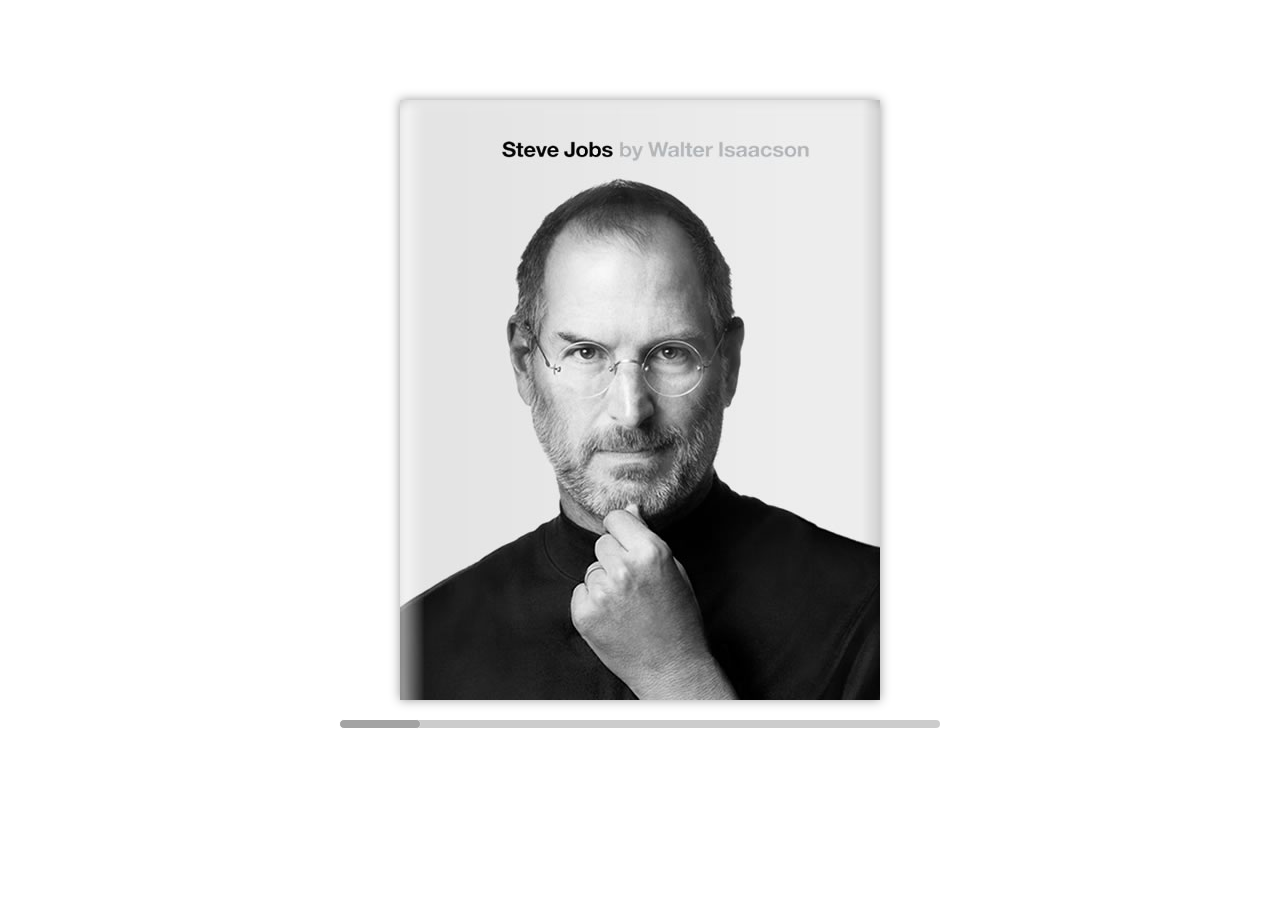
==== AIbook/K2/Roxanne/index.html @ 321df321 "change" ====
<!doctype html>
<!--[if lt IE 7 ]> <html lang="en" class="ie6"> <![endif]-->
<!--[if IE 7 ]>    <html lang="en" class="ie7"> <![endif]-->
<!--[if IE 8 ]>    <html lang="en" class="ie8"> <![endif]-->
<!--[if IE 9 ]>    <html lang="en" class="ie9"> <![endif]-->
<!--[if !IE]><!--> <html lang="en"> <!--<![endif]-->
<head>
<script type="text/javascript" src="../../extras/jquery.min.1.7.js"></script>
<script type="text/javascript" src="../../extras/jquery-ui-1.8.20.custom.min.js"></script>
<script type="text/javascript" src="../../extras/jquery.mousewheel.min.js"></script>
<script type="text/javascript" src="../../extras/modernizr.2.5.3.min.js"></script>
<script type="text/javascript" src="../../lib/hash.js"></script>
</head>
<body>

<div id="canvas">
	<div id="book-zoom">
		<div class="sj-book">
			<div depth="5" class="hard"> <div class="side"></div> </div>
			<div depth="5" class="hard front-side"> <div class="depth"></div> </div>
			<div class="own-size"></div>
			<div class="own-size even"></div>
			<div class="hard fixed back-side p111"> <div class="depth"></div> </div>
			<div class="hard p112"></div>
		</div>
	</div>
	<div id="slider-bar" class="turnjs-slider">
		<div id="slider"></div>
	</div>
</div>


<script type="text/javascript">

function loadApp() {
	
	var flipbook = $('.sj-book');

	// Check if the CSS was already loaded
	
	if (flipbook.width()==0 || flipbook.height()==0) {
		setTimeout(loadApp, 10);
		return;
	}

	// Mousewheel

	$('#book-zoom').mousewheel(function(event, delta, deltaX, deltaY) {

		var data = $(this).data(),
			step = 30,
			flipbook = $('.sj-book'),
			actualPos = $('#slider').slider('value')*step;

		if (typeof(data.scrollX)==='undefined') {
			data.scrollX = actualPos;
			data.scrollPage = flipbook.turn('page');
		}

		data.scrollX = Math.min($( "#slider" ).slider('option', 'max')*step,
			Math.max(0, data.scrollX + deltaX));

		var actualView = Math.round(data.scrollX/step),
			page = Math.min(flipbook.turn('pages'), Math.max(1, actualView*2 - 2));

		if ($.inArray(data.scrollPage, flipbook.turn('view', page))==-1) {
			data.scrollPage = page;
			flipbook.turn('page', page);
		}

		if (data.scrollTimer)
			clearInterval(data.scrollTimer);
		
		data.scrollTimer = setTimeout(function(){
			data.scrollX = undefined;
			data.scrollPage = undefined;
			data.scrollTimer = undefined;
		}, 1000);

	});

	// Slider

	$( "#slider" ).slider({
		min: 1,
		max: 100,

		start: function(event, ui) {

			if (!window._thumbPreview) {
				_thumbPreview = $('<div />', {'class': 'thumbnail'}).html('<div></div>');
				setPreview(ui.value);
				_thumbPreview.appendTo($(ui.handle));
			} else
				setPreview(ui.value);

			moveBar(false);

		},

		slide: function(event, ui) {

			setPreview(ui.value);

		},

		stop: function() {

			if (window._thumbPreview)
				_thumbPreview.removeClass('show');
			
			$('.sj-book').turn('page', Math.max(1, $(this).slider('value')*2 - 2));

		}
	});


	// URIs
	
	Hash.on('^page\/([0-9]*)$', {
		yep: function(path, parts) {

			var page = parts[1];

			if (page!==undefined) {
				if ($('.sj-book').turn('is'))
					$('.sj-book').turn('page', page);
			}

		},
		nop: function(path) {

			if ($('.sj-book').turn('is'))
				$('.sj-book').turn('page', 1);
		}
	});

	// Arrows

	$(document).keydown(function(e){

		var previous = 37, next = 39;

		switch (e.keyCode) {
			case previous:

				$('.sj-book').turn('previous');

			break;
			case next:
				
				$('.sj-book').turn('next');

			break;
		}

	});


	// Flipbook

	flipbook.bind(($.isTouch) ? 'touchend' : 'click', zoomHandle);

	flipbook.turn({
		elevation: 50,
		acceleration: !isChrome(),
		autoCenter: true,
		gradients: true,
		duration: 1000,
		pages: 112,
		when: {
			turning: function(e, page, view) {
				
				var book = $(this),
					currentPage = book.turn('page'),
					pages = book.turn('pages');

				if (currentPage>3 && currentPage<pages-3) {
				
					if (page==1) {
						book.turn('page', 2).turn('stop').turn('page', page);
						e.preventDefault();
						return;
					} else if (page==pages) {
						book.turn('page', pages-1).turn('stop').turn('page', page);
						e.preventDefault();
						return;
					}
				} else if (page>3 && page<pages-3) {
					if (currentPage==1) {
						book.turn('page', 2).turn('stop').turn('page', page);
						e.preventDefault();
						return;
					} else if (currentPage==pages) {
						book.turn('page', pages-1).turn('stop').turn('page', page);
						e.preventDefault();
						return;
					}
				}

				updateDepth(book, page);
				
				if (page>=2)
					$('.sj-book .p2').addClass('fixed');
				else
					$('.sj-book .p2').removeClass('fixed');

				if (page<book.turn('pages'))
					$('.sj-book .p111').addClass('fixed');
				else
					$('.sj-book .p111').removeClass('fixed');

				Hash.go('page/'+page).update();
					
			},

			turned: function(e, page, view) {

				var book = $(this);

				if (page==2 || page==3) {
					book.turn('peel', 'br');
				}

				updateDepth(book);
				
				$('#slider').slider('value', getViewNumber(book, page));

				book.turn('center');

			},

			start: function(e, pageObj) {
		
				moveBar(true);

			},

			end: function(e, pageObj) {
			
				var book = $(this);

				updateDepth(book);

				setTimeout(function() {
					
					$('#slider').slider('value', getViewNumber(book));

				}, 1);

				moveBar(false);

			},

			missing: function (e, pages) {

				for (var i = 0; i < pages.length; i++) {
					addPage(pages[i], $(this));
				}

			}
		}
	});


	$('#slider').slider('option', 'max', numberOfViews(flipbook));

	flipbook.addClass('animated');

	// Show canvas

	$('#canvas').css({visibility: ''});
}

// Hide canvas

$('#canvas').css({visibility: 'hidden'});

// Load turn.js

yepnope({
	test : Modernizr.csstransforms,
	yep: ['../../lib/turn.min.js'],
	nope: ['../../lib/turn.html4.min.js', 'css/jquery.ui.html4.css', 'css/steve-jobs-html4.css'],
	both: ['js/steve-jobs.js', 'css/jquery.ui.css', 'css/steve-jobs.css'],
	complete: loadApp
});

</script>

</body>
</html>
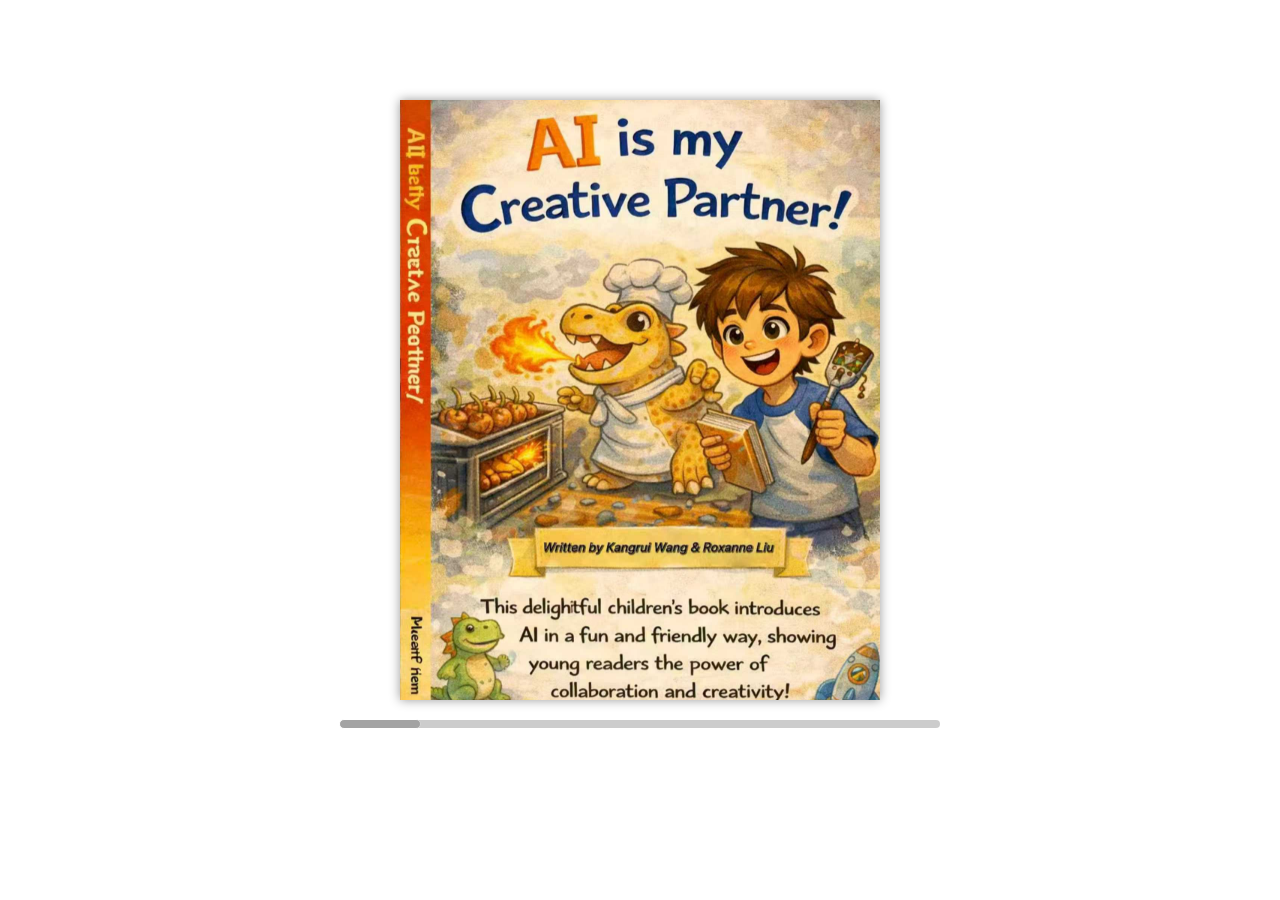
==== commit 6b3bccda: "draft" ====
--- a/AIbook/K2/Roxanne/index.html
+++ b/AIbook/K2/Roxanne/index.html
@@ -5,23 +5,23 @@
 <!--[if IE 9 ]>    <html lang="en" class="ie9"> <![endif]-->
 <!--[if !IE]><!--> <html lang="en"> <!--<![endif]-->
 <head>
-<script type="text/javascript" src="../../extras/jquery.min.1.7.js"></script>
-<script type="text/javascript" src="../../extras/jquery-ui-1.8.20.custom.min.js"></script>
-<script type="text/javascript" src="../../extras/jquery.mousewheel.min.js"></script>
-<script type="text/javascript" src="../../extras/modernizr.2.5.3.min.js"></script>
-<script type="text/javascript" src="../../lib/hash.js"></script>
+	<script type="text/javascript" src="../../extras/jquery.min.1.7.js"></script>
+	<script type="text/javascript" src="../../extras/jquery-ui-1.8.20.custom.min.js"></script>
+	<script type="text/javascript" src="../../extras/jquery.mousewheel.min.js"></script>
+	<script type="text/javascript" src="../../extras/modernizr.2.5.3.min.js"></script>
+	<script type="text/javascript" src="../../lib/hash.js"></script>
 </head>
 <body>
 
 <div id="canvas">
 	<div id="book-zoom">
 		<div class="sj-book">
-			<div depth="5" class="hard"> <div class="side"></div> </div>
-			<div depth="5" class="hard front-side"> <div class="depth"></div> </div>
-			<div class="own-size"></div>
-			<div class="own-size even"></div>
-			<div class="hard fixed back-side p111"> <div class="depth"></div> </div>
-			<div class="hard p112"></div>
+			<div depth="5" class="hard p1"><div class="side"></div></div>
+			<div depth="5" class="hard front-side p2"><div class="depth"></div></div>
+			<div class="own-size p3"></div>
+			<div class="own-size even p4"></div>
+			<div class="hard fixed back-side p15"><div class="depth"></div></div>
+			<div class="hard p16"></div>
 		</div>
 	</div>
 	<div id="slider-bar" class="turnjs-slider">
@@ -32,261 +32,263 @@
 
 <script type="text/javascript">
 
-function loadApp() {
-	
-	var flipbook = $('.sj-book');
-
-	// Check if the CSS was already loaded
-	
-	if (flipbook.width()==0 || flipbook.height()==0) {
-		setTimeout(loadApp, 10);
-		return;
-	}
-
-	// Mousewheel
-
-	$('#book-zoom').mousewheel(function(event, delta, deltaX, deltaY) {
-
-		var data = $(this).data(),
-			step = 30,
-			flipbook = $('.sj-book'),
-			actualPos = $('#slider').slider('value')*step;
-
-		if (typeof(data.scrollX)==='undefined') {
-			data.scrollX = actualPos;
-			data.scrollPage = flipbook.turn('page');
+	function loadApp() {
+
+		var flipbook = $('.sj-book');
+
+		// Check if the CSS was already loaded
+
+		if (flipbook.width()==0 || flipbook.height()==0) {
+			setTimeout(loadApp, 10);
+			return;
 		}
 
-		data.scrollX = Math.min($( "#slider" ).slider('option', 'max')*step,
-			Math.max(0, data.scrollX + deltaX));
-
-		var actualView = Math.round(data.scrollX/step),
-			page = Math.min(flipbook.turn('pages'), Math.max(1, actualView*2 - 2));
-
-		if ($.inArray(data.scrollPage, flipbook.turn('view', page))==-1) {
-			data.scrollPage = page;
-			flipbook.turn('page', page);
-		}
-
-		if (data.scrollTimer)
-			clearInterval(data.scrollTimer);
-		
-		data.scrollTimer = setTimeout(function(){
-			data.scrollX = undefined;
-			data.scrollPage = undefined;
-			data.scrollTimer = undefined;
-		}, 1000);
-
-	});
-
-	// Slider
-
-	$( "#slider" ).slider({
-		min: 1,
-		max: 100,
-
-		start: function(event, ui) {
-
-			if (!window._thumbPreview) {
-				_thumbPreview = $('<div />', {'class': 'thumbnail'}).html('<div></div>');
+		// Mousewheel
+
+		$('#book-zoom').mousewheel(function(event, delta, deltaX, deltaY) {
+
+			var data = $(this).data(),
+					step = 30,
+					flipbook = $('.sj-book'),
+					actualPos = $('#slider').slider('value')*step;
+
+			if (typeof(data.scrollX)==='undefined') {
+				data.scrollX = actualPos;
+				data.scrollPage = flipbook.turn('page');
+			}
+
+			data.scrollX = Math.min($( "#slider" ).slider('option', 'max')*step,
+					Math.max(0, data.scrollX + deltaX));
+
+			var actualView = Math.round(data.scrollX/step),
+					page = Math.min(flipbook.turn('pages'), Math.max(1, actualView*2 - 2));
+
+			if ($.inArray(data.scrollPage, flipbook.turn('view', page))==-1) {
+				data.scrollPage = page;
+				flipbook.turn('page', page);
+			}
+
+			if (data.scrollTimer)
+				clearInterval(data.scrollTimer);
+
+			data.scrollTimer = setTimeout(function(){
+				data.scrollX = undefined;
+				data.scrollPage = undefined;
+				data.scrollTimer = undefined;
+			}, 1000);
+
+		});
+
+		// Slider
+
+		$( "#slider" ).slider({
+			min: 1,
+			max: 100,
+
+			start: function(event, ui) {
+
+				if (!window._thumbPreview) {
+					_thumbPreview = $('<div />', {'class': 'thumbnail'}).html('<div></div>');
+					setPreview(ui.value);
+					_thumbPreview.appendTo($(ui.handle));
+				} else
+					setPreview(ui.value);
+
+				moveBar(false);
+
+			},
+
+			slide: function(event, ui) {
+
 				setPreview(ui.value);
-				_thumbPreview.appendTo($(ui.handle));
-			} else
-				setPreview(ui.value);
-
-			moveBar(false);
-
-		},
-
-		slide: function(event, ui) {
-
-			setPreview(ui.value);
-
-		},
-
-		stop: function() {
-
-			if (window._thumbPreview)
-				_thumbPreview.removeClass('show');
-			
-			$('.sj-book').turn('page', Math.max(1, $(this).slider('value')*2 - 2));
-
-		}
-	});
-
-
-	// URIs
-	
-	Hash.on('^page\/([0-9]*)$', {
-		yep: function(path, parts) {
-
-			var page = parts[1];
-
-			if (page!==undefined) {
+
+			},
+
+			stop: function() {
+
+				if (window._thumbPreview)
+					_thumbPreview.removeClass('show');
+
+				$('.sj-book').turn('page', Math.max(1, $(this).slider('value')*2 - 2));
+
+			}
+		});
+
+
+		// URIs
+
+		Hash.on('^page\/([0-9]*)$', {
+			yep: function(path, parts) {
+
+				var page = parseInt(parts[1], 10) || 1;
+				var maxPage = $('.sj-book').turn('pages') || 15;
+				page = Math.max(1, Math.min(page, maxPage));
+
 				if ($('.sj-book').turn('is'))
 					$('.sj-book').turn('page', page);
-			}
-
-		},
-		nop: function(path) {
-
-			if ($('.sj-book').turn('is'))
-				$('.sj-book').turn('page', 1);
-		}
+
+			},
+			nop: function(path) {
+
+				if ($('.sj-book').turn('is'))
+					$('.sj-book').turn('page', 1);
+			}
+		});
+
+		// Arrows
+
+		$(document).keydown(function(e){
+
+			var previous = 37, next = 39;
+
+			switch (e.keyCode) {
+				case previous:
+
+					$('.sj-book').turn('previous');
+
+					break;
+				case next:
+
+					$('.sj-book').turn('next');
+
+					break;
+			}
+
+		});
+
+
+		// Flipbook
+
+		flipbook.bind(($.isTouch) ? 'touchend' : 'click', zoomHandle);
+
+		flipbook.turn({
+			elevation: 50,
+			acceleration: !isChrome(),
+			autoCenter: true,
+			gradients: true,
+			duration: 1000,
+			pages: 16,
+			when: {
+				turning: function(e, page, view) {
+					var book = $(this);
+					var pages = book.turn('pages');
+					page = Math.max(1, Math.min(page, pages));
+
+					var book = $(this),
+							currentPage = book.turn('page'),
+							pages = book.turn('pages');
+
+					if (currentPage>3 && currentPage<pages-3) {
+
+						if (page==1) {
+							book.turn('page', 2).turn('stop').turn('page', page);
+							e.preventDefault();
+							return;
+						} else if (page==pages) {
+							book.turn('page', pages-1).turn('stop').turn('page', page);
+							e.preventDefault();
+							return;
+						}
+					} else if (page>3 && page<pages-3) {
+						if (currentPage==1) {
+							book.turn('page', 2).turn('stop').turn('page', page);
+							e.preventDefault();
+							return;
+						} else if (currentPage==pages) {
+							book.turn('page', pages-1).turn('stop').turn('page', page);
+							e.preventDefault();
+							return;
+						}
+					}
+
+					updateDepth(book, page);
+
+					if (page>=2)
+						$('.sj-book .p2').addClass('fixed');
+					else
+						$('.sj-book .p2').removeClass('fixed');
+
+					if (page<book.turn('pages'))
+						$('.sj-book .p15').addClass('fixed');
+					else
+						$('.sj-book .p15').removeClass('fixed');
+
+					Hash.go('page/'+page).update();
+
+				},
+
+				turned: function(e, page, view) {
+
+					var book = $(this);
+
+					if (page==2 || page==3) {
+						book.turn('peel', 'br');
+					}
+
+					updateDepth(book);
+
+					$('#slider').slider('value', getViewNumber(book, page));
+
+					book.turn('center');
+
+				},
+
+				start: function(e, pageObj) {
+
+					moveBar(true);
+
+				},
+
+				end: function(e, pageObj) {
+
+					var book = $(this);
+
+					updateDepth(book);
+
+					setTimeout(function() {
+
+						$('#slider').slider('value', getViewNumber(book));
+
+					}, 1);
+
+					moveBar(false);
+
+				},
+
+				missing: function (e, pages) {
+
+					for (var i = 0; i < pages.length; i++) {
+						addPage(pages[i], $(this));
+					}
+
+				}
+			}
+		});
+
+
+		$('#slider').slider('option', 'max', numberOfViews(flipbook));
+
+		flipbook.addClass('animated');
+
+		// Show canvas
+
+		$('#canvas').css({visibility: ''});
+	}
+
+	// Hide canvas
+
+	$('#canvas').css({visibility: 'hidden'});
+
+	// Load turn.js
+
+	yepnope({
+		test : Modernizr.csstransforms,
+		yep: ['../../lib/turn.min.js'],
+		nope: ['../../lib/turn.html4.min.js', 'css/jquery.ui.html4.css', 'css/steve-jobs-html4.css'],
+		both: ['js/steve-jobs.js', 'css/jquery.ui.css', 'css/steve-jobs.css'],
+		complete: loadApp
 	});
 
-	// Arrows
-
-	$(document).keydown(function(e){
-
-		var previous = 37, next = 39;
-
-		switch (e.keyCode) {
-			case previous:
-
-				$('.sj-book').turn('previous');
-
-			break;
-			case next:
-				
-				$('.sj-book').turn('next');
-
-			break;
-		}
-
-	});
-
-
-	// Flipbook
-
-	flipbook.bind(($.isTouch) ? 'touchend' : 'click', zoomHandle);
-
-	flipbook.turn({
-		elevation: 50,
-		acceleration: !isChrome(),
-		autoCenter: true,
-		gradients: true,
-		duration: 1000,
-		pages: 112,
-		when: {
-			turning: function(e, page, view) {
-				
-				var book = $(this),
-					currentPage = book.turn('page'),
-					pages = book.turn('pages');
-
-				if (currentPage>3 && currentPage<pages-3) {
-				
-					if (page==1) {
-						book.turn('page', 2).turn('stop').turn('page', page);
-						e.preventDefault();
-						return;
-					} else if (page==pages) {
-						book.turn('page', pages-1).turn('stop').turn('page', page);
-						e.preventDefault();
-						return;
-					}
-				} else if (page>3 && page<pages-3) {
-					if (currentPage==1) {
-						book.turn('page', 2).turn('stop').turn('page', page);
-						e.preventDefault();
-						return;
-					} else if (currentPage==pages) {
-						book.turn('page', pages-1).turn('stop').turn('page', page);
-						e.preventDefault();
-						return;
-					}
-				}
-
-				updateDepth(book, page);
-				
-				if (page>=2)
-					$('.sj-book .p2').addClass('fixed');
-				else
-					$('.sj-book .p2').removeClass('fixed');
-
-				if (page<book.turn('pages'))
-					$('.sj-book .p111').addClass('fixed');
-				else
-					$('.sj-book .p111').removeClass('fixed');
-
-				Hash.go('page/'+page).update();
-					
-			},
-
-			turned: function(e, page, view) {
-
-				var book = $(this);
-
-				if (page==2 || page==3) {
-					book.turn('peel', 'br');
-				}
-
-				updateDepth(book);
-				
-				$('#slider').slider('value', getViewNumber(book, page));
-
-				book.turn('center');
-
-			},
-
-			start: function(e, pageObj) {
-		
-				moveBar(true);
-
-			},
-
-			end: function(e, pageObj) {
-			
-				var book = $(this);
-
-				updateDepth(book);
-
-				setTimeout(function() {
-					
-					$('#slider').slider('value', getViewNumber(book));
-
-				}, 1);
-
-				moveBar(false);
-
-			},
-
-			missing: function (e, pages) {
-
-				for (var i = 0; i < pages.length; i++) {
-					addPage(pages[i], $(this));
-				}
-
-			}
-		}
-	});
-
-
-	$('#slider').slider('option', 'max', numberOfViews(flipbook));
-
-	flipbook.addClass('animated');
-
-	// Show canvas
-
-	$('#canvas').css({visibility: ''});
-}
-
-// Hide canvas
-
-$('#canvas').css({visibility: 'hidden'});
-
-// Load turn.js
-
-yepnope({
-	test : Modernizr.csstransforms,
-	yep: ['../../lib/turn.min.js'],
-	nope: ['../../lib/turn.html4.min.js', 'css/jquery.ui.html4.css', 'css/steve-jobs-html4.css'],
-	both: ['js/steve-jobs.js', 'css/jquery.ui.css', 'css/steve-jobs.css'],
-	complete: loadApp
-});
-
 </script>
-
 </body>
 </html>
